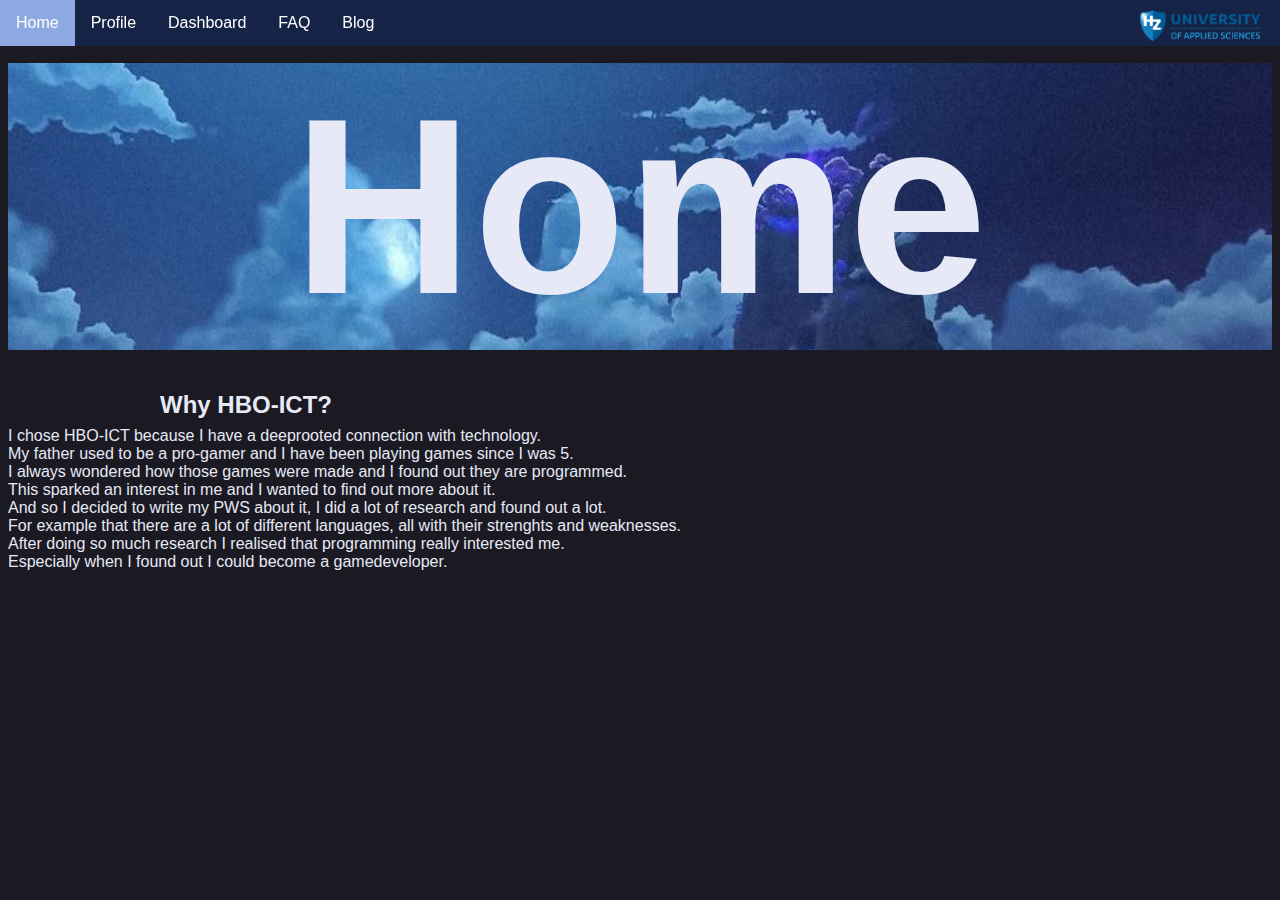
==== index.html @ 30ed2890 "commit" ====
<!DOCTYPE html>
<html lang="en">

<head>
  <meta charset="UTF-8">
  <meta name="viewport" content="width=device-width, initial-scale=1.0">
  <link rel="stylesheet" href="main.css">
  <title>Home</title>
</head>

<body>
  <div class="navbar">
    <ul class="nav">
      <li><a href="index.html">Home</a></li>
      <li><a href="profile.html">Profile</a></li>
      <li><a href="dashboard.html">Dashboard</a></li>
      <li><a href="faq.html">FAQ</a></li>
      <li><a href="blog.html">Blog</a></li>

      <img src="hz-university-of-applied-sciences.png" alt="hz" class="hz-logo">
    </ul>
  </div>

  <main>
    <h1 class="h1home">Home</h1>
    <h1 class="h2home">Why HBO-ICT?</h1> <br> <br>
        <p>I chose HBO-ICT because I have a deeprooted connection with technology.<br>
           My father used to be a pro-gamer and I have been playing games since I was 5.<br>
           I always wondered how those games were made and I found out they are programmed.<br>
           This sparked an interest in me and I wanted to find out more about it.<br>
           And so I decided to write my PWS about it, I did a lot of research and found out a lot.<br>
           For example that there are a lot of different languages, all with their strenghts and weaknesses.<br>
           After doing so much research I realised that programming really interested me.<br>
           Especially when I found out I could become a gamedeveloper.<br>
      </p>
        
    
      
    
     <!-- <img src="photo.jpg" alt="pfp" class="pfp">-->

    <!--
     <aside>
      <p>Here are some useful websites</p>
        <a href="https://hz.nl/uploads/documents/1.4-Over-de-HZ/1.4.3.-Regelingen-en-documenten/OERS/2023-2024/Juli/TWE/IR-B-HBO-ICT-full-time-2023-2024-DEF.pdf"
        alt="Implementation Regulations" target="_blank">Implementation Regulations</a> <br>
        <a href="https://glaze-donut-5a5.notion.site/PCO1en-Your-Showcase-Website-7bc8c340f66047d0b49b83e8dc44ba23"
        alt="Learn environment" target="_blank">Learn environment</a><br>
        <a href="https://hz.osiris-student.nl/voortgang" alt="StudyProgress" target="_blank">Study Progress</a> <br>
        <a href="https://github.com/HZ-HBO-ICT" alt="Github HBO-ICT" target="_blank">Github HBO-ICT</a> <br>
        <a href="https://learn.hz.nl/course/view.php?id=22850#section-7" alt="hz-learn" target="_blank">Hz-learn</a>
    </aside>-->
  </main>
</body>
</html>
---- main.css ----
body{
   background-color: rgb(27, 26, 35);
   font-family: 'Segoe UI', Tahoma, Geneva, Verdana, sans-serif;
   color:#e7e9f6;
   padding-top: 30px;
  }

  h1{
   font-size: x-large;
  }

  h2{
   font-size: larger;
  }

  a{
    color:rgba(0, 72, 255, 0.771)
  }

   .navbar {
    background-color: #0545bd3c;
    overflow: hidden;
    position: fixed;
    top: 0px;
    width: 100%; 
    right: 0px
   }
  
   .nav {
    list-style-type: none;
    margin: 0;
    padding: 0;
    display: flex;
    width: 100%;
    top: 0;
    z-index: 999;
  }
  
  .nav li {
    position: relative;
   
  }
  
  .nav a {
    color: white;
    text-align: center;
    padding: 14px 16px;
    text-decoration: none;
    display: block;
  }
  
  .nav a:hover {
    background-color: #8ea9e1;
  }
  
  .Index{
    text-align: center;
    margin-left: 400px;
    margin-right: 400px;
    line-height: 25px;
    position: absolute;
    top: 150px;
    color:#372727; 
  }
  
  .h1-Home{
    text-align: center;
  }
  
  .fitxperience {
    width: 250px;
    height: auto;
    max-width: 100%; /* Image will never be larger than its container */
    height: auto; /* Maintain the aspect ratio */
    position: absolute; /* or use 'fixed' depending on your needs */
    top: 350px; /* Aligns the image to the top */
    right: 150px; /* Aligns the image to the right */
    margin: 10px; /* Optional: Add some spacing from the edges */
  }
   
  .hz-logo {
    width: 120px;
    height: auto;
    max-width: 100%; /* Image will never be larger than its container */
    height: auto; /* Maintain the aspect ratio */
    position: absolute; /* or use 'fixed' depending on your needs */
    right: 10px; /* Aligns the image to the right */
    margin: 10px; /* Optional: Add some spacing from the edges */
  }

  .pfp {
    width: 250px;
    height: auto;
    max-width: 100%; /* Image will never be larger than its container */
    height: auto; /* Maintain the aspect ratio */
    position: absolute; /* or use 'fixed' depending on your needs */
    top: 75px; /* Aligns the image to the top */
    right: 25px; /* Aligns the image to the right */
    margin: 10px; /* Optional: Add some spacing from the edges */
  }

  .ranni {
    width: 250px;
    height: auto;
    max-width: 100%; /* Image will never be larger than its container */
    height: auto; /* Maintain the aspect ratio */
    position: absolute; /* or use 'fixed' depending on your needs */
    top: 350px; /* Aligns the image to the top */
    right: 400px; /* Aligns the image to the right */
    margin: 10px; /* Optional: Add some spacing from the edges */

  }
 
  .sukuna {
    width: 250px;
    height: auto;
    max-width: 100%; /* Image will never be larger than its container */
    height: auto; /* Maintain the aspect ratio */
    position: absolute; /* or use 'fixed' depending on your needs */
    top: 500px; /* Aligns the image to the top */
    right: 400px; /* Aligns the image to the right */
    margin: 10px; /* Optional: Add some spacing from the edges */

  }
 
  .eren {
    width: 250px;
    height: auto;
    max-width: 100%; /* Image will never be larger than its container */
    height: auto; /* Maintain the aspect ratio */
    position: absolute; /* or use 'fixed' depending on your needs */
    top: 500px; /* Aligns the image to the top */
    right: 150px; /* Aligns the image to the right */
    margin: 10px; /* Optional: Add some spacing from the edges */

  }
  
  aside{
    position: absolute;
    right: 50px;
    top: 550px;
    background-color: hsla(213, 72%, 72%, 0.422);
    
  }

  .blogfooter{
    display: inline-block;
  }

   .h1blog{
    text-align: center;
 
  }

  .blogdetails{
   text-align: center;
  }
     
  .h1home{
  text-align: center;
  font-size: 250px;
  margin-top: 25px;
  margin-bottom: 25px;
  background-image: url(homebackground.jpg);
  background-repeat: no-repeat;
  background-size: 100% 100%;
  background-attachment: fixed;
  }

 .h2home{
  position:absolute;
  left:160px;
 }

 .motivation{
  position: fixed;
  left:160px;
 }
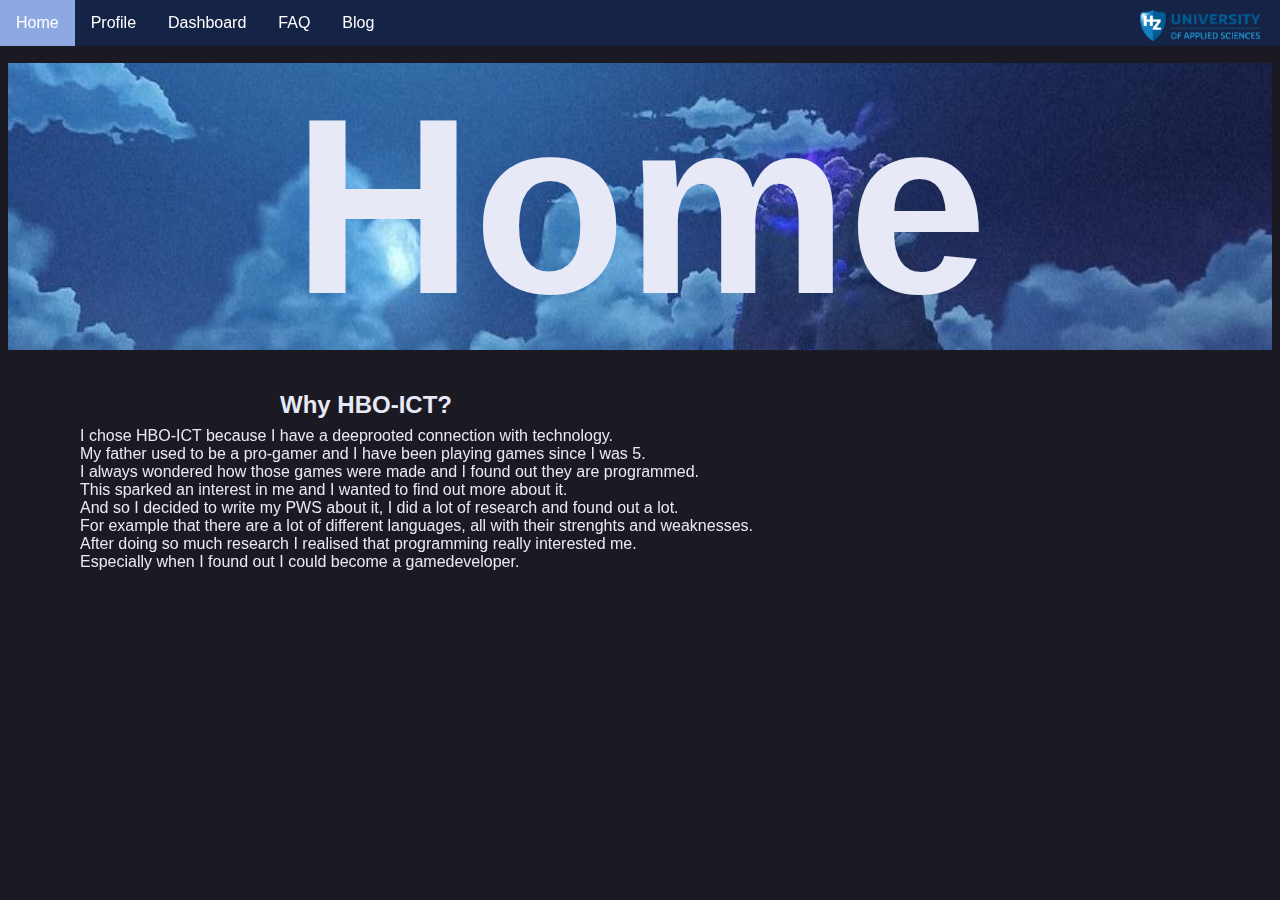
==== commit 9ab36f75: "commit" ====
--- a/index.html
+++ b/index.html
@@ -24,7 +24,7 @@
   <main>
     <h1 class="h1home">Home</h1>
     <h1 class="h2home">Why HBO-ICT?</h1> <br> <br>
-        <p>I chose HBO-ICT because I have a deeprooted connection with technology.<br>
+        <p class="motivation">I chose HBO-ICT because I have a deeprooted connection with technology.<br>
            My father used to be a pro-gamer and I have been playing games since I was 5.<br>
            I always wondered how those games were made and I found out they are programmed.<br>
            This sparked an interest in me and I wanted to find out more about it.<br>
--- a/main.css
+++ b/main.css
@@ -169,12 +169,12 @@
 
  .h2home{
   position:absolute;
-  left:160px;
+  left:280px;
  }
 
  .motivation{
   position: fixed;
-  left:160px;
+  left:80px;
  }
 
   
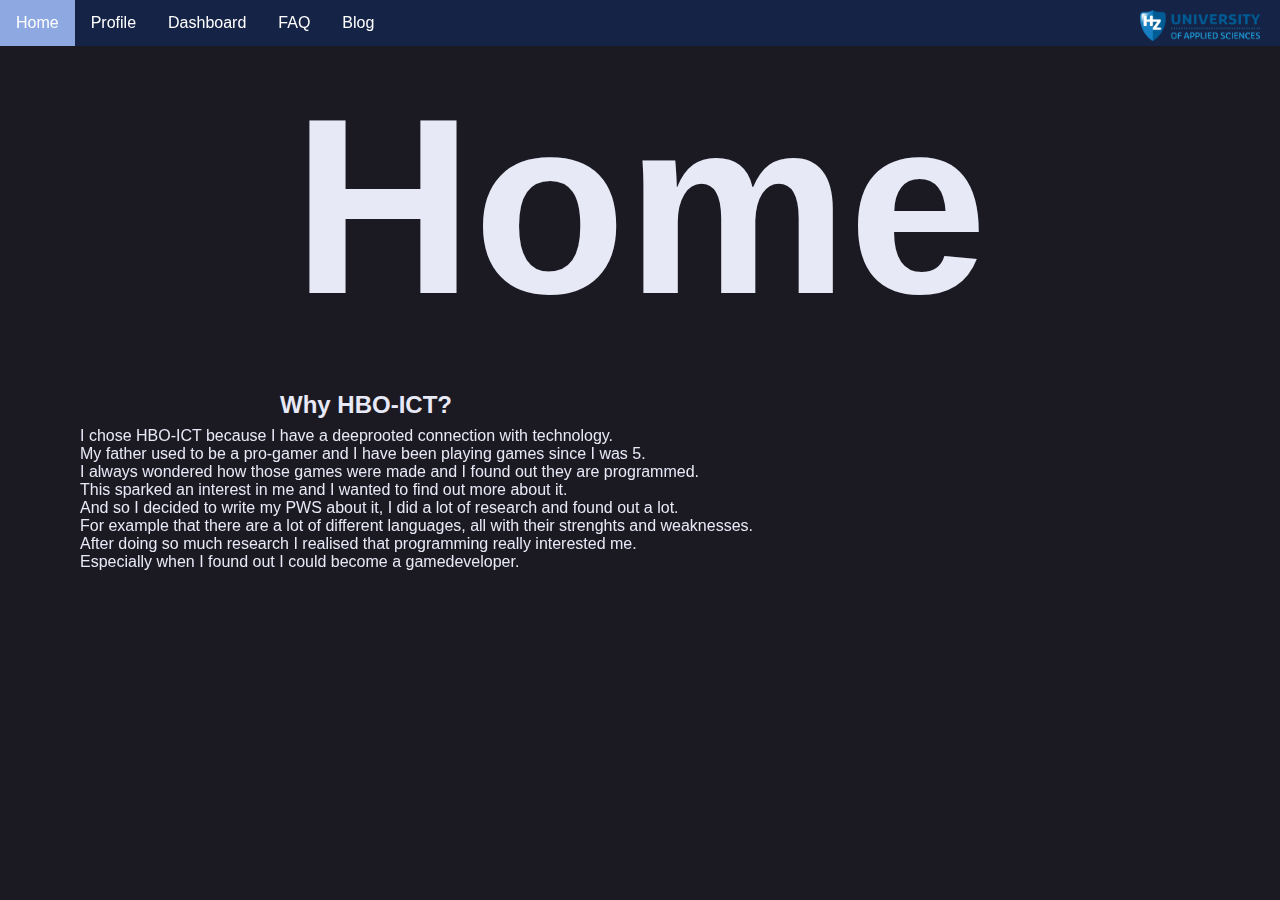
==== commit 6fe90fee: "commit" ====
--- a/index.html
+++ b/index.html
@@ -4,7 +4,7 @@
 <head>
   <meta charset="UTF-8">
   <meta name="viewport" content="width=device-width, initial-scale=1.0">
-  <link rel="stylesheet" href="main.css">
+  <link rel="stylesheet" href="css/main.css">
   <title>Home</title>
 </head>
 
--- a/css/main.css
+++ b/css/main.css
@@ -0,0 +1,180 @@
+  body{
+   background-color: rgb(27, 26, 35);
+   font-family: 'Segoe UI', Tahoma, Geneva, Verdana, sans-serif;
+   color:#e7e9f6;
+   padding-top: 30px;
+  }
+
+  h1{
+   font-size: x-large;
+  }
+
+  h2{
+   font-size: larger;
+  }
+
+  a{
+    color:rgba(0, 72, 255, 0.771)
+  }
+
+   .navbar {
+    background-color: #0545bd3c;
+    overflow: hidden;
+    position: fixed;
+    top: 0px;
+    width: 100%; 
+    right: 0px
+   }
+  
+   .nav {
+    list-style-type: none;
+    margin: 0;
+    padding: 0;
+    display: flex;
+    width: 100%;
+    top: 0;
+    z-index: 999;
+  }
+  
+  .nav li {
+    position: relative;
+   
+  }
+  
+  .nav a {
+    color: white;
+    text-align: center;
+    padding: 14px 16px;
+    text-decoration: none;
+    display: block;
+  }
+  
+  .nav a:hover {
+    background-color: #8ea9e1;
+  }
+  
+  .Index{
+    text-align: center;
+    margin-left: 400px;
+    margin-right: 400px;
+    line-height: 25px;
+    position: absolute;
+    top: 150px;
+    color:#372727; 
+  }
+  
+  .h1-Home{
+    text-align: center;
+  }
+  
+  .fitxperience {
+    width: 250px;
+    height: auto;
+    max-width: 100%; /* Image will never be larger than its container */
+    height: auto; /* Maintain the aspect ratio */
+    position: absolute; /* or use 'fixed' depending on your needs */
+    top: 350px; /* Aligns the image to the top */
+    right: 150px; /* Aligns the image to the right */
+    margin: 10px; /* Optional: Add some spacing from the edges */
+  }
+   
+  .hz-logo {
+    width: 120px;
+    height: auto;
+    max-width: 100%; /* Image will never be larger than its container */
+    height: auto; /* Maintain the aspect ratio */
+    position: absolute; /* or use 'fixed' depending on your needs */
+    right: 10px; /* Aligns the image to the right */
+    margin: 10px; /* Optional: Add some spacing from the edges */
+  }
+
+  .pfp {
+    width: 250px;
+    height: auto;
+    max-width: 100%; /* Image will never be larger than its container */
+    height: auto; /* Maintain the aspect ratio */
+    position: absolute; /* or use 'fixed' depending on your needs */
+    top: 75px; /* Aligns the image to the top */
+    right: 25px; /* Aligns the image to the right */
+    margin: 10px; /* Optional: Add some spacing from the edges */
+  }
+
+  .ranni {
+    width: 250px;
+    height: auto;
+    max-width: 100%; /* Image will never be larger than its container */
+    height: auto; /* Maintain the aspect ratio */
+    position: absolute; /* or use 'fixed' depending on your needs */
+    top: 350px; /* Aligns the image to the top */
+    right: 400px; /* Aligns the image to the right */
+    margin: 10px; /* Optional: Add some spacing from the edges */
+
+  }
+ 
+  .sukuna {
+    width: 250px;
+    height: auto;
+    max-width: 100%; /* Image will never be larger than its container */
+    height: auto; /* Maintain the aspect ratio */
+    position: absolute; /* or use 'fixed' depending on your needs */
+    top: 500px; /* Aligns the image to the top */
+    right: 400px; /* Aligns the image to the right */
+    margin: 10px; /* Optional: Add some spacing from the edges */
+
+  }
+ 
+  .eren {
+    width: 250px;
+    height: auto;
+    max-width: 100%; /* Image will never be larger than its container */
+    height: auto; /* Maintain the aspect ratio */
+    position: absolute; /* or use 'fixed' depending on your needs */
+    top: 500px; /* Aligns the image to the top */
+    right: 150px; /* Aligns the image to the right */
+    margin: 10px; /* Optional: Add some spacing from the edges */
+
+  }
+  
+  aside{
+    position: absolute;
+    right: 50px;
+    top: 550px;
+    background-color: hsla(213, 72%, 72%, 0.422);
+    
+  }
+
+  .blogfooter{
+    display: inline-block;
+  }
+
+   .h1blog{
+    text-align: center;
+ 
+  }
+
+  .blogdetails{
+   text-align: center;
+  }
+     
+  .h1home{
+  text-align: center;
+  font-size: 250px;
+  margin-top: 25px;
+  margin-bottom: 25px;
+  background-image: url(homebackground.jpg);
+  background-repeat: no-repeat;
+  background-size: 100% 100%;
+  background-attachment: fixed;
+  }
+
+ .h2home{
+  position:absolute;
+  left:280px;
+ }
+
+ .motivation{
+  position: fixed;
+  left:80px;
+ }
+
+  
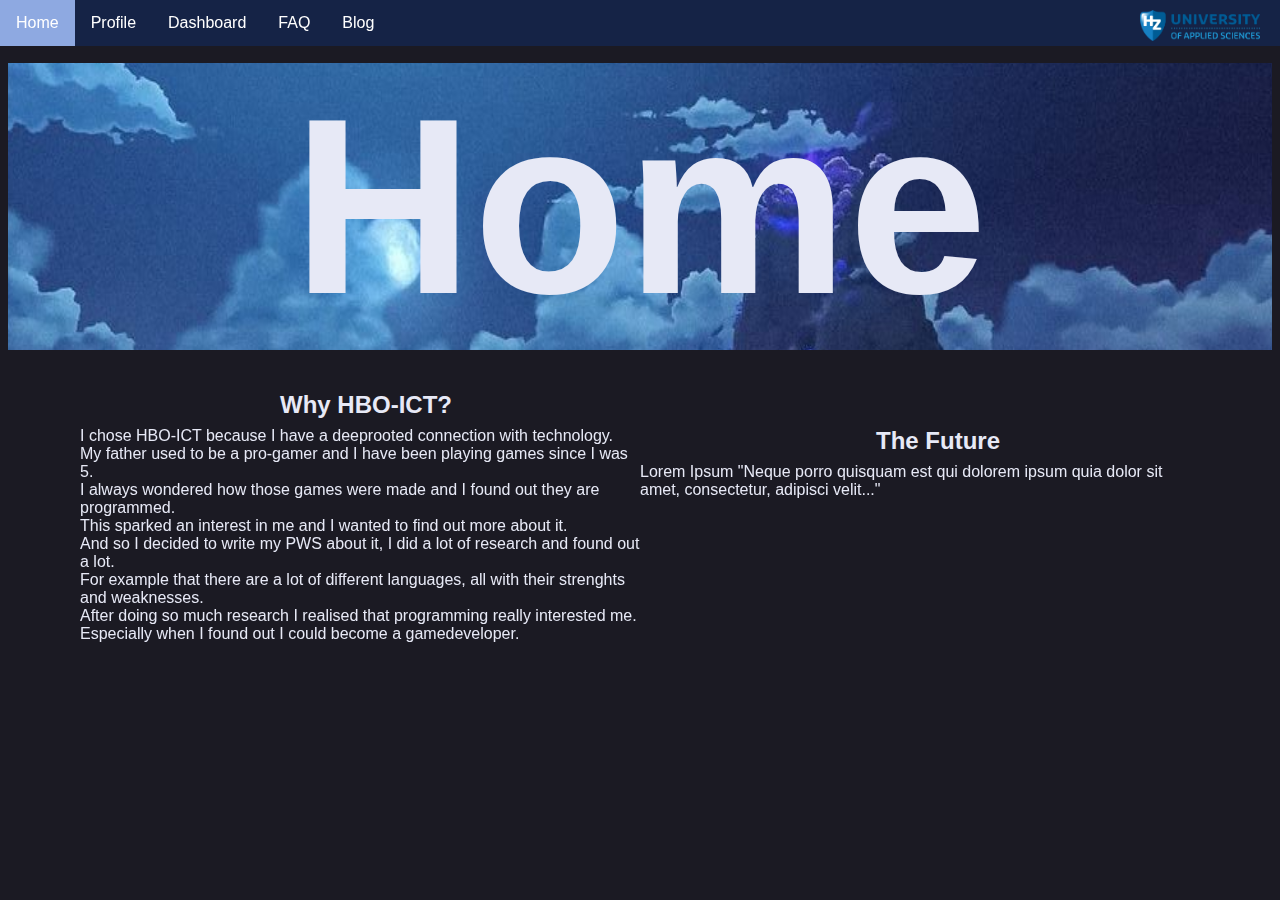
==== commit b3e21bdd: "commit" ====
--- a/index.html
+++ b/index.html
@@ -34,7 +34,9 @@
            Especially when I found out I could become a gamedeveloper.<br>
       </p>
         
-    
+    <h1 class="h3home">The Future</h1> <br> <br>
+    <p class="motivation2"> Lorem Ipsum
+      "Neque porro quisquam est qui dolorem ipsum quia dolor sit amet, consectetur, adipisci velit..."</p>
       
     
      <!-- <img src="photo.jpg" alt="pfp" class="pfp">-->
--- a/css/main.css
+++ b/css/main.css
@@ -14,7 +14,7 @@
   }
 
   a{
-    color:rgba(0, 72, 255, 0.771)
+    color:rgba(29, 89, 241, 0.771)
   }
 
    .navbar {
@@ -81,57 +81,57 @@
   .hz-logo {
     width: 120px;
     height: auto;
-    max-width: 100%; /* Image will never be larger than its container */
-    height: auto; /* Maintain the aspect ratio */
-    position: absolute; /* or use 'fixed' depending on your needs */
-    right: 10px; /* Aligns the image to the right */
-    margin: 10px; /* Optional: Add some spacing from the edges */
+    max-width: 100%;
+    height: auto;
+    position: absolute;
+    right: 10px;
+    margin: 10px;
   }
 
   .pfp {
     width: 250px;
     height: auto;
-    max-width: 100%; /* Image will never be larger than its container */
-    height: auto; /* Maintain the aspect ratio */
-    position: absolute; /* or use 'fixed' depending on your needs */
-    top: 75px; /* Aligns the image to the top */
-    right: 25px; /* Aligns the image to the right */
-    margin: 10px; /* Optional: Add some spacing from the edges */
+    max-width: 100%;
+    height: auto;
+    position: absolute;
+    top: 75px;
+    right: 25px;
+    margin: 10px; 
   }
 
   .ranni {
     width: 250px;
     height: auto;
-    max-width: 100%; /* Image will never be larger than its container */
-    height: auto; /* Maintain the aspect ratio */
-    position: absolute; /* or use 'fixed' depending on your needs */
-    top: 350px; /* Aligns the image to the top */
-    right: 400px; /* Aligns the image to the right */
-    margin: 10px; /* Optional: Add some spacing from the edges */
+    max-width: 100%;
+    height: auto;
+    position: absolute;
+    top: 350px;
+    right: 400px;
+    margin: 10px;
 
   }
  
   .sukuna {
     width: 250px;
     height: auto;
-    max-width: 100%; /* Image will never be larger than its container */
-    height: auto; /* Maintain the aspect ratio */
-    position: absolute; /* or use 'fixed' depending on your needs */
-    top: 500px; /* Aligns the image to the top */
-    right: 400px; /* Aligns the image to the right */
-    margin: 10px; /* Optional: Add some spacing from the edges */
+    max-width: 100%;
+    height: auto;
+    position: absolute;
+    top: 500px;
+    right: 400px;
+    margin: 10px;
 
   }
  
   .eren {
     width: 250px;
     height: auto;
-    max-width: 100%; /* Image will never be larger than its container */
-    height: auto; /* Maintain the aspect ratio */
-    position: absolute; /* or use 'fixed' depending on your needs */
-    top: 500px; /* Aligns the image to the top */
-    right: 150px; /* Aligns the image to the right */
-    margin: 10px; /* Optional: Add some spacing from the edges */
+    max-width: 100%; 
+    height: auto; 
+    position: absolute;
+    top: 500px; 
+    right: 150px;
+    margin: 10px; 
 
   }
   
@@ -161,7 +161,7 @@
   font-size: 250px;
   margin-top: 25px;
   margin-bottom: 25px;
-  background-image: url(homebackground.jpg);
+  background-image: url("../assets/homebackground.jpg");
   background-repeat: no-repeat;
   background-size: 100% 100%;
   background-attachment: fixed;
@@ -172,9 +172,33 @@
   left:280px;
  }
 
+ .h3home{
+  position:absolute;
+  right:280px;
+ }
+
  .motivation{
   position: fixed;
   left:80px;
- }
-
-  
+  margin-right:50%;
+ }
+
+ .motivation2{
+  position:fixed;
+  right:80px;
+  margin-left:50%;
+ }
+
+ .h1Faq{
+  text-align:center;
+ }
+ 
+ .faqStyle{
+  text-align:center;
+  margin-top:25px;
+  margin-bottom:50px; 
+  border-width:3px; 
+  border-style:dashed; 
+  border-color:#0545bd;
+  border-radius: 5px;
+ }
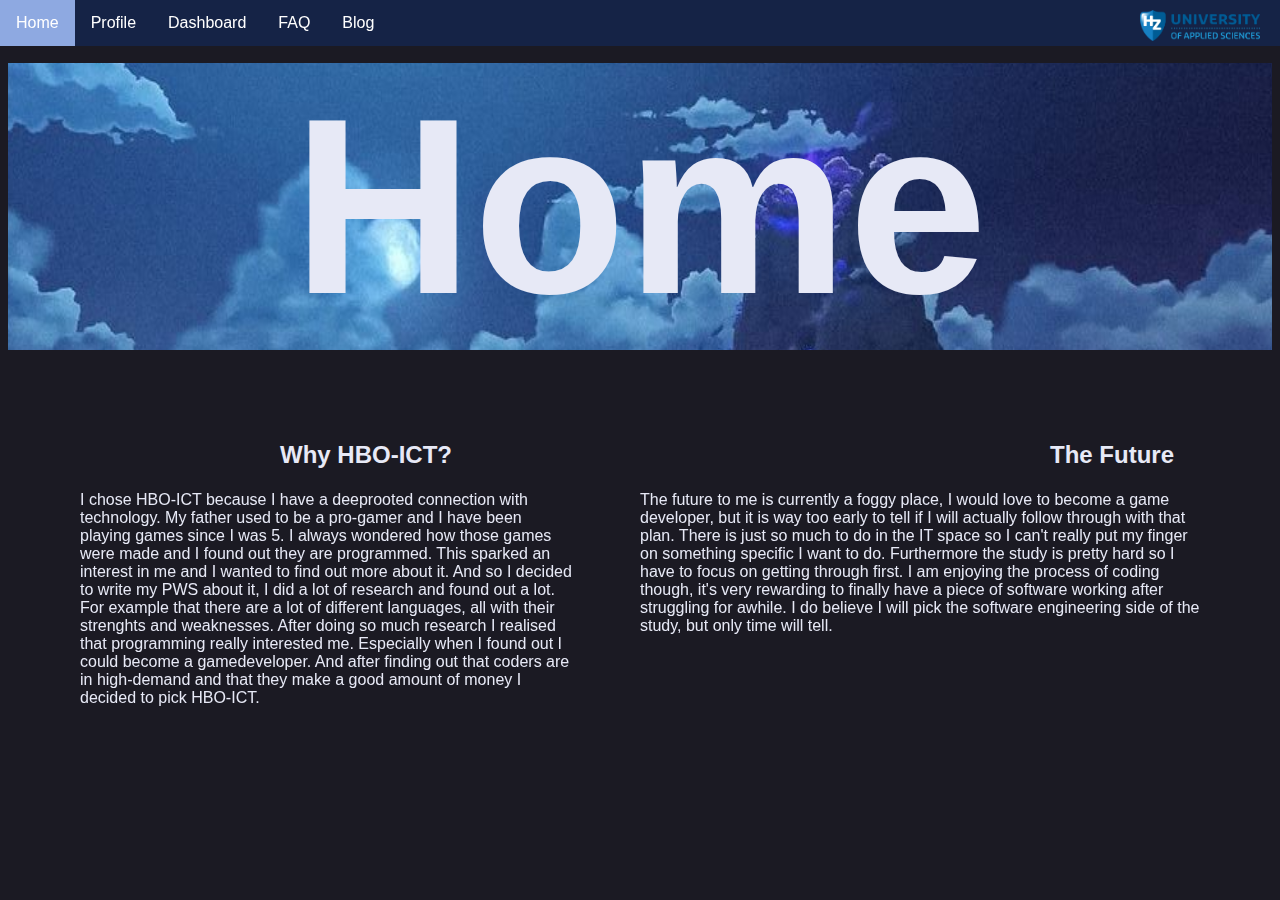
==== commit 56ac819d: "commit" ====
--- a/index.html
+++ b/index.html
@@ -17,26 +17,32 @@
       <li><a href="faq.html">FAQ</a></li>
       <li><a href="blog.html">Blog</a></li>
 
-      <img src="hz-university-of-applied-sciences.png" alt="hz" class="hz-logo">
+      <img src="assets/hz-university-of-applied-sciences.png" alt="hz" class="hz-logo">
     </ul>
   </div>
 
   <main>
     <h1 class="h1home">Home</h1>
     <h1 class="h2home">Why HBO-ICT?</h1> <br> <br>
-        <p class="motivation">I chose HBO-ICT because I have a deeprooted connection with technology.<br>
-           My father used to be a pro-gamer and I have been playing games since I was 5.<br>
-           I always wondered how those games were made and I found out they are programmed.<br>
-           This sparked an interest in me and I wanted to find out more about it.<br>
-           And so I decided to write my PWS about it, I did a lot of research and found out a lot.<br>
-           For example that there are a lot of different languages, all with their strenghts and weaknesses.<br>
-           After doing so much research I realised that programming really interested me.<br>
-           Especially when I found out I could become a gamedeveloper.<br>
+        <p class="motivation">I chose HBO-ICT because I have a deeprooted connection with technology.
+           My father used to be a pro-gamer and I have been playing games since I was 5.
+           I always wondered how those games were made and I found out they are programmed.
+           This sparked an interest in me and I wanted to find out more about it.
+           And so I decided to write my PWS about it, I did a lot of research and found out a lot.
+           For example that there are a lot of different languages, all with their strenghts and weaknesses.
+           After doing so much research I realised that programming really interested me.
+           Especially when I found out I could become a gamedeveloper.
+           And after finding out that coders are in high-demand and that they make a good amount of money I decided to pick HBO-ICT.
       </p>
         
     <h1 class="h3home">The Future</h1> <br> <br>
-    <p class="motivation2"> Lorem Ipsum
-      "Neque porro quisquam est qui dolorem ipsum quia dolor sit amet, consectetur, adipisci velit..."</p>
+    <p class="motivation2"> The future to me is currently a foggy place, I would love to become a game developer, 
+      but it is way too early to tell if I will actually follow through with that plan. There is just so much to do in the IT space
+      so I can't really put my finger on something specific I want to do. Furthermore the study is pretty hard so I have to focus on
+      getting through first. I am enjoying the process of coding though, it's very rewarding to finally have a piece of software working
+      after struggling for awhile. I do believe I will pick the software engineering side of the study, but only time will tell.
+
+    </p>
       
     
      <!-- <img src="photo.jpg" alt="pfp" class="pfp">-->
--- a/css/main.css
+++ b/css/main.css
@@ -170,23 +170,27 @@
  .h2home{
   position:absolute;
   left:280px;
+  top: 425px;
  }
 
  .h3home{
   position:absolute;
-  right:280px;
+  left:1050px;
+  top: 425px;
  }
 
  .motivation{
   position: fixed;
   left:80px;
-  margin-right:50%;
+  margin-right:55%;
+  top:475px;
  }
 
  .motivation2{
   position:fixed;
   right:80px;
   margin-left:50%;
+  top:475px;
  }
 
  .h1Faq{
@@ -202,3 +206,18 @@
   border-color:#0545bd;
   border-radius: 5px;
  }
+
+.progressBar{
+  width: 250px;
+  height: 20px;
+  background-color: #cc1818;
+}
+
+.progressBarP{
+  text-align: center;
+  color: #ff0000;
+}
+
+.EC{
+  text-align:center;
+}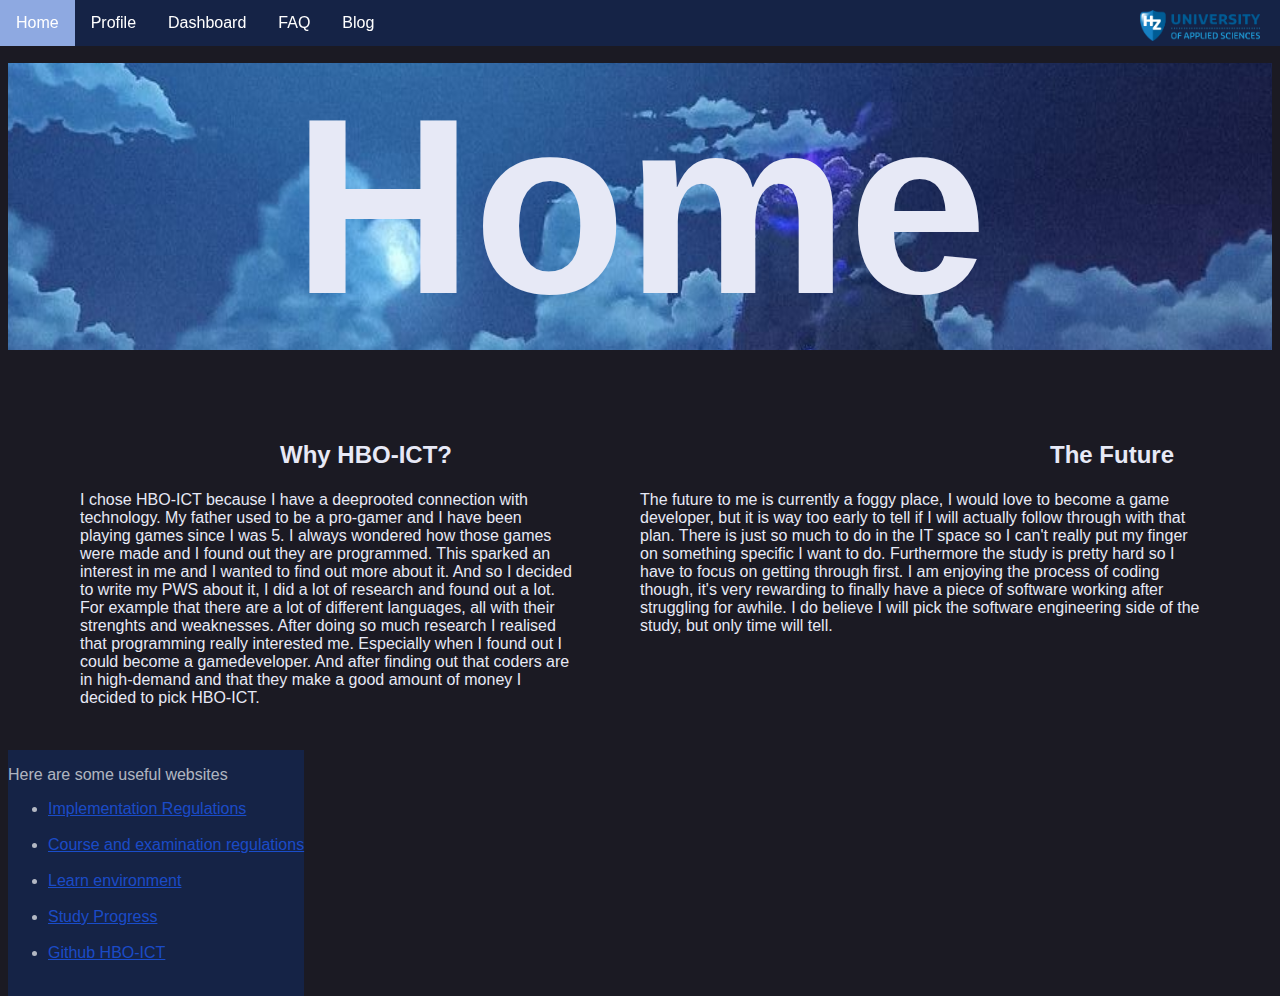
==== commit c8fb31cc: "commit" ====
--- a/index.html
+++ b/index.html
@@ -45,19 +45,23 @@
     </p>
       
     
-     <!-- <img src="photo.jpg" alt="pfp" class="pfp">-->
+     <!-- <img src="photo.jpg" alt="pfp" class="pfp"> -->
 
-    <!--
+    
      <aside>
       <p>Here are some useful websites</p>
-        <a href="https://hz.nl/uploads/documents/1.4-Over-de-HZ/1.4.3.-Regelingen-en-documenten/OERS/2023-2024/Juli/TWE/IR-B-HBO-ICT-full-time-2023-2024-DEF.pdf"
-        alt="Implementation Regulations" target="_blank">Implementation Regulations</a> <br>
-        <a href="https://glaze-donut-5a5.notion.site/PCO1en-Your-Showcase-Website-7bc8c340f66047d0b49b83e8dc44ba23"
-        alt="Learn environment" target="_blank">Learn environment</a><br>
-        <a href="https://hz.osiris-student.nl/voortgang" alt="StudyProgress" target="_blank">Study Progress</a> <br>
-        <a href="https://github.com/HZ-HBO-ICT" alt="Github HBO-ICT" target="_blank">Github HBO-ICT</a> <br>
-        <a href="https://learn.hz.nl/course/view.php?id=22850#section-7" alt="hz-learn" target="_blank">Hz-learn</a>
-    </aside>-->
+      <ul>
+      <li><a href="https://hz.nl/uploads/documents/1.4-Over-de-HZ/1.4.3.-Regelingen-en-documenten/OERS/2023-2024/Juli/TWE/IR-B-HBO-ICT-full-time-2023-2024-DEF.pdf"
+        alt="Implementation Regulations" target="_blank">Implementation Regulations</a> </li> <br> 
+        <li><a href="https://hz.nl/uploads/documents/1.4-Over-de-HZ/1.4.3.-Regelingen-en-documenten/OERS/2023-2024/Juli/TWE/IR-B-HBO-ICT-full-time-2023-2024-DEF.pdf" 
+        alt="Course and Examination Regulations " target="_blank">Course and examination regulations</a> </li> <br>
+        <li><a href="https://glaze-donut-5a5.notion.site/PCO1en-Your-Showcase-Website-7bc8c340f66047d0b49b83e8dc44ba23"
+        alt="Learn environment" target="_blank">Learn environment</a> </li> <br>
+        <li><a href="https://hz.osiris-student.nl/voortgang" alt="StudyProgress" target="_blank">Study Progress</a> </li> <br>
+        <li><a href="https://github.com/HZ-HBO-ICT" alt="Github HBO-ICT" target="_blank">Github HBO-ICT</a> </li> <br>
+        
+      </ul>
+    </aside>
   </main>
 </body>
 </html>--- a/css/main.css
+++ b/css/main.css
@@ -137,9 +137,9 @@
   
   aside{
     position: absolute;
-    right: 50px;
-    top: 550px;
-    background-color: hsla(213, 72%, 72%, 0.422);
+    top: 750px;
+    background-color: #0545bd3c;
+    color: rgba(255, 255, 255, 0.679);
     
   }
 
@@ -180,14 +180,14 @@
  }
 
  .motivation{
-  position: fixed;
+  position: absolute;
   left:80px;
   margin-right:55%;
   top:475px;
  }
 
  .motivation2{
-  position:fixed;
+  position:absolute;
   right:80px;
   margin-left:50%;
   top:475px;
